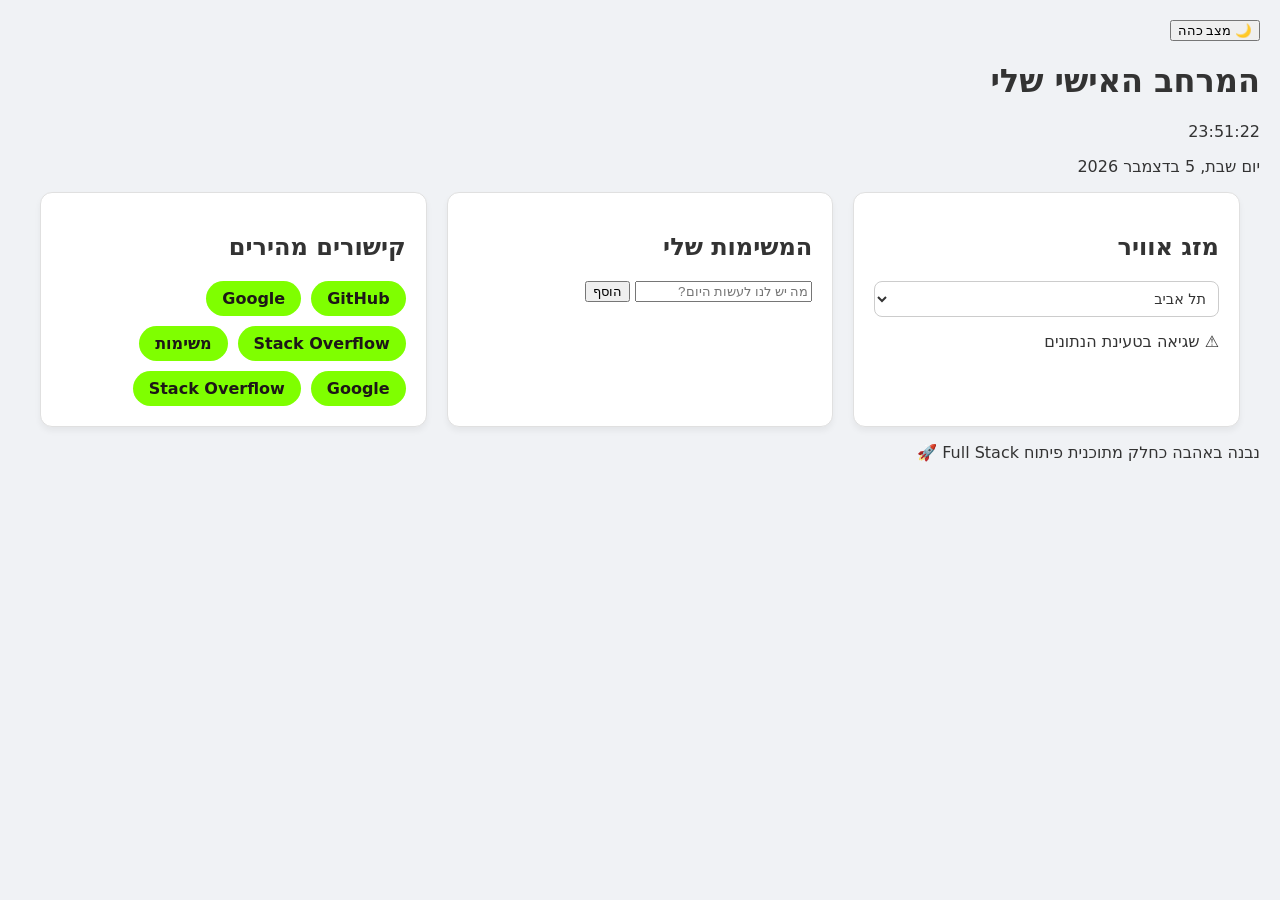
==== www/index.html @ 556e3a6c "Add files via upload" ====
<!DOCTYPE html>
<html lang="he" dir="rtl">
<head>
    <meta charset="UTF-8">
    <meta name="viewport" content="width=device-width, initial-scale=1.0">
    <title>ה-Dashboard האישי שלי</title>
    <!-- קישור יחיד ומסודר לקובץ העיצוב שלנו -->
    <link rel="stylesheet" href="style.css">
</head>
<body>
    <button id="theme-toggle">🌙 מצב כהה</button>

    <!-- כותרת ראשית ואזור השעון -->
    <header>
        <h1>המרחב האישי שלי</h1>
        <div id="clock-container">
            <!-- כאן ה-JS ישתול את השעה בהמשך -->
            <p id="digital-clock">00:00:00</p>
            <p id="date-display">טוען תאריך...</p>
        </div>

        
    </header>

    <!-- האזור המרכזי של הדשבורד -->
    <main class="dashboard-grid">
        
      <!-- כרטיסיית מזג אוויר -->
<section class="card" id="weather-card">
    <h2>מזג אוויר</h2>
    
    <!-- תיבת בחירת עיר -->
    <select id="city-select" style="width: 100%; padding: 8px; border-radius: 8px; margin-bottom: 15px; border: 1px solid #ccc; font-family: inherit;">
        <option value="tel-aviv">תל אביב</option>
        <option value="jerusalem">ירושלים</option>
        <option value="haifa">חיפה</option>
        <option value="eilat">אילת</option>
    </select>

    <div id="weather-info">
        <p>טוען נתונים...</p>
    </div>
</section>

        <!-- כרטיסיית רשימת משימות (Todo List) -->
        <section class="card" id="todo-card">
            <h2>המשימות שלי</h2>
            
            <!-- טופס להוספת משימה חדשה -->
            <form id="todo-form">
                <input type="text" id="todo-input" placeholder="מה יש לנו לעשות היום?" required>
                <button type="submit">הוסף</button>
            </form>

            <!-- הרשימה עצמה -->
         <ul id="todo-list">
    <!-- להשאיר ריק לגמרי! ה-JS ימלא את זה -->
</ul>
        </section>

        <!-- כרטיסיית קישורים מהירים -->
        <section class="card" id="links-card">
            <h2>קישורים מהירים</h2>
            <nav class="quick-links">
                <a href="https://github.com" target="_blank">GitHub</a>
                <a href="https://google.com" target="_blank">Google</a>
                <a href="https://stackoverflow.com" target="_blank">Stack Overflow</a>
            
                <a href="app/2/index.html" target="_blank"> משימות</a>
                <a href="https://google.com" target="_blank">Google</a>
                <a href="https://stackoverflow.com" target="_blank">Stack Overflow</a>             </nav>
        </section> 

    </main>

    <!-- כותרת תחתונה -->
    <footer>
        <p>נבנה באהבה כחלק מתוכנית פיתוח Full Stack 🚀</p>
    </footer>

    <!-- קישור לקובץ ה-JS שלנו שירוץ בסוף הדף -->
    <script src="script.js"></script>
    
</body>
</html>
---- www/style.css ----
/* ==========================================
   1. הגדרת משתני הצבע (מצב בהיר ומצב כהה)
   ========================================== */
:root {
    --bg-color: #f0f2f5;
    --card-bg: #ffffff;
    --text-color: #333333;
    --text-muted: #666666;
    --border-color: #e0e0e0;
}

/* כשה-body מקבל את המחלקה 'dark-mode' מה-JS, הצבעים ישתנו אוטומטית */
body.dark-mode {
    --bg-color: #121212;
    --card-bg: #1e1e1e;
    --text-color: #f5f5f5;
    --text-muted: #b0b0b0;
    --border-color: #333333;
}

/* החלת משתני הצבע על ה-body כולו */
body {
    background-color: var(--bg-color);
    color: var(--text-color);
    transition: background-color 0.3s, color 0.3s; /* מעבר חלק ונעים לעין */
    font-family: system-ui, -apple-system, BlinkMacSystemFont, 'Segoe UI', Roboto, Oxygen, Ubuntu, Cantarell, sans-serif;
    padding: 20px;
    margin: 0;
}

/* החלת משתני הצבע על הכרטיסיות */
.card {
    background-color: var(--card-bg);
    border: 1px solid var(--border-color);
    color: var(--text-color);
    padding: 20px;
    border-radius: 12px;
    box-shadow: 0 4px 6px rgba(0,0,0,0.05);
    transition: background-color 0.3s, border-color 0.3s, color 0.3s;
}

/* התאמת תיבת בחירת הערים למצב הכהה */
#city-select {
    background-color: var(--card-bg);
    color: var(--text-color);
    border: 1px solid var(--border-color);
    padding: 6px;
    border-radius: 6px;
    font-size: 0.9rem;
    cursor: pointer;
}

/* ==========================================
   2. סידור ה-Grid והמבנה הכללי
   ========================================== */
.dashboard-grid {
    display: grid;
    grid-template-columns: repeat(auto-fit, minmax(300px, 1fr));
    gap: 20px;
    max-width: 1200px;
    margin: 0 auto;
}

/* ==========================================
   3. רשימת המשימות
   ========================================== */
#todo-list {
    list-style: none;
    padding: 0;
    margin-top: 15px;
}

.todo-item {
    display: flex;
    justify-content: space-between;
    align-items: center;
    background-color: var(--bg-color); /* משתמש בצבע הרקע הדינמי */
    padding: 12px 16px;
    border-radius: 8px;
    margin-bottom: 10px;
    transition: transform 0.2s, background-color 0.3s;
}

.todo-item:hover {
    transform: translateY(-2px);
}

.delete-btn {
    background-color: #ef4444;
    color: white;
    border: none;
    padding: 6px 12px;
    font-size: 0.85rem;
    border-radius: 6px;
    cursor: pointer;
    transition: background-color 0.2s;
}

.delete-btn:hover {
    background-color: #dc2626;
}

/* ==========================================
   4. קישורים מהירים
   ========================================== */
.quick-links {
    display: flex;
    flex-wrap: wrap;
    gap: 10px;
}

.quick-links a {
    display: inline-block;
    text-decoration: none;
    padding: 8px 16px;
    border-radius: 20px;
    font-weight: 600;
    transition: all 0.2s;
    color: #1d1717;
    background-color: chartreuse; /* ירוק זוהר כמו שעיצבת */
}

/* ==========================================
   5. עיצוב מותאם למובייל (Responsive Design)
   ========================================== */
@media (max-width: 600px) {
    body {
        padding: 10px;
    }

    header h1 {
        font-size: 1.8rem;
    }

    .card {
        padding: 16px;
    }

    #todo-form {
        flex-direction: column;
        gap: 8px;
    }

    #todo-input {
        width: 100%;
    }

    button {
        width: 100%;
        padding: 12px;
    }
}
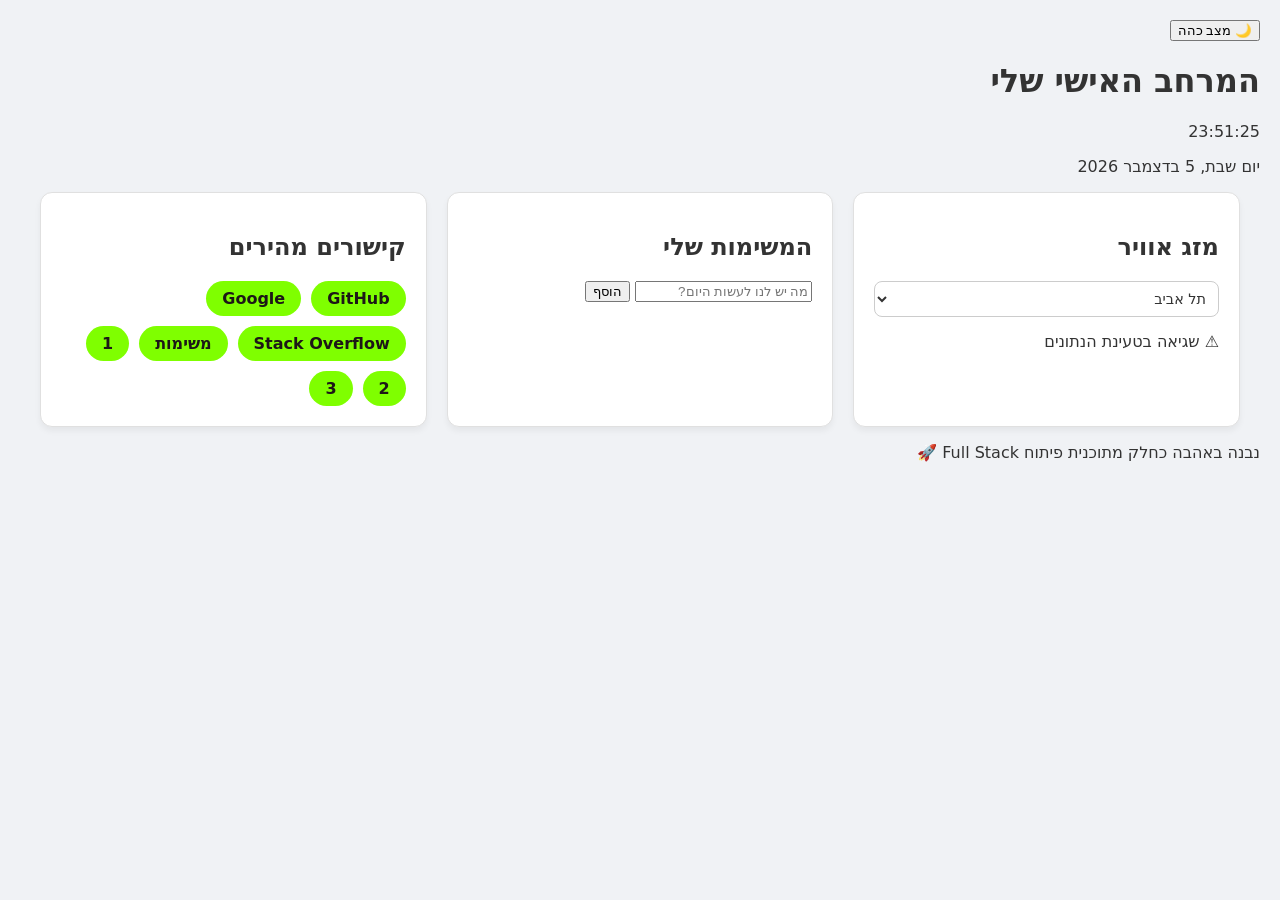
==== commit c3f65c49: "Add files via upload" ====
--- a/www/index.html
+++ b/www/index.html
@@ -67,8 +67,13 @@
                 <a href="https://stackoverflow.com" target="_blank">Stack Overflow</a>
             
                 <a href="app/2/index.html" target="_blank"> משימות</a>
-                <a href="https://google.com" target="_blank">Google</a>
-                <a href="https://stackoverflow.com" target="_blank">Stack Overflow</a>             </nav>
+                <a href="timer/index.html" target="_blank">1</a>
+                <a href="Tracker/index.html" target="_blank">2</a>
+                <a href="Tracker2/index.html" target="_blank">3</a>
+              
+                
+                
+                          </nav>
         </section> 
 
     </main>
